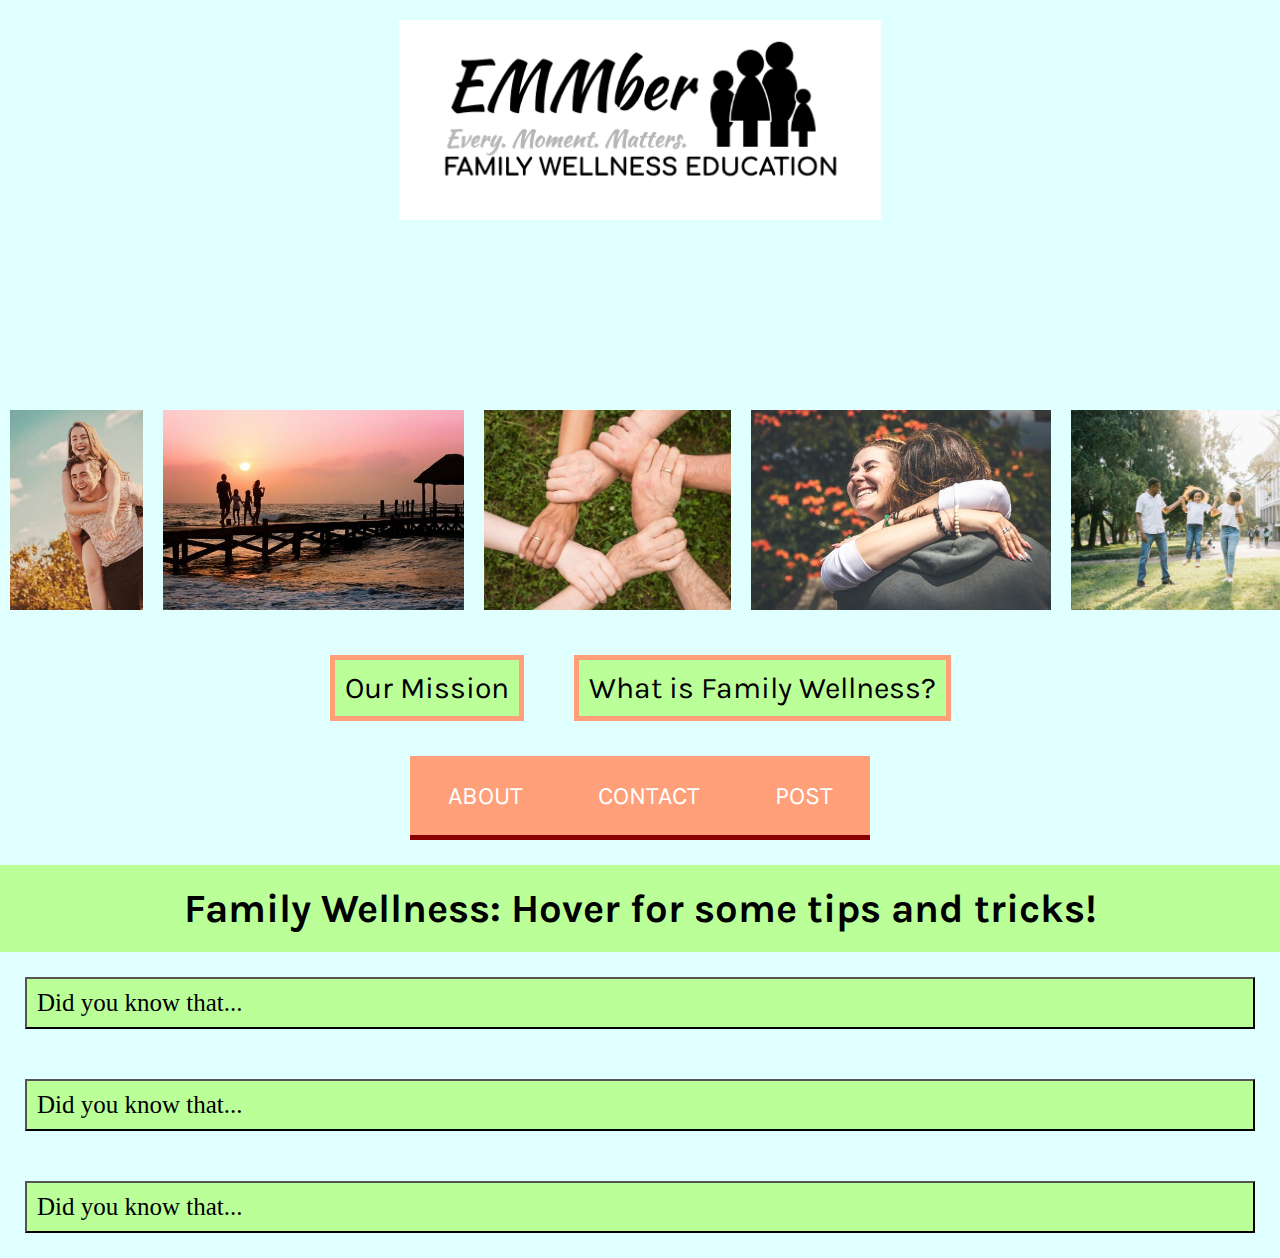
==== index.html @ ecfa2bfd "hover images" ====
<!DOCTYPE html>
<html lang="en" dir="ltr">
  <head>
    <link href="https://fonts.googleapis.com/css?family=Karla&display=swap" rel="stylesheet">
    <link href="https://fonts.googleapis.com/css?family=Kaushan+Script&display=swap" rel="stylesheet">
    <link rel = "stylesheet" href = "./style.css">
    <meta charset="utf-8">

    <link href="https://fonts.googleapis.com/css?family=Raleway&display=swap" rel="stylesheet">
    <title>EMMber</title>
  </head>
  <body>




<!-- button for logo and hidden logo -->


    <div class="topFlex">
      <div id="one">
        <img src="./images/logoTwo.png" class="img-top">
        <img src="./images/logo1.png" class="test" >
      </div>
    </div>
<!-- stock photos of family, happy -->
    <div class="headPics">
      <img src="./images/back.jpeg">
      <img src="./images/dock.jpeg">
      <img src="./images/hands.jpeg">
      <img src="./images/hug.jpeg">
      <img src="./images/jump.jpeg">
    </div>
<!-- button for mission statement and hidden content  -->
    <div class="subHead">
       <button class="mission">
          <span class="mission1">Our Mission</span>
          <span class="missionHidden"></span>
        </button>

        <button class="define">
           <span class="define1">What is Family Wellness?</span>
           <span class="defineHidden"></span>
         </button>
    </div>



       <container class = "links">
         <a href = "./about.html">About</a>
         <a href = "./contact.html">Contact</a>
         <a href = "./post.html">Post</a>
       </container>

<!-- family tips formatting  -->
      <h2>Family Wellness: Hover for some tips and tricks!</h2>

       <div class="famTips">
         <button class="tip1">
            <span class="famTip1">Did you know that...</span>
            <span class="tip1Hidden"></span>
         </button>
         <button class="tip2">
            <span class="famTip2">Did you know that...</span>
            <span class="tip2Hidden"></span>
         </button>
         <button class="tip3">
            <span class="famTip3">Did you know that...</span>
            <span class="tip3Hidden"></span>
         </button>
        </div>






    <script src="https://ajax.googleapis.com/ajax/libs/jquery/2.1.3/jquery.min.js"></script>
    <script type = "text/javascript" src = "./index.js"></script>
  </body>
</html>
---- style.css ----
* {
  margin: 0px;
  padding: 0px;
  box-sizing: border-box;
}


#one {
    height: 400px;
    margin: 0px;
    padding: 0px
    margin-bottom: 0px;
    position: relative;
    background-color: color;
    padding: 10px;
    display: inline-block;
    /* margin: 0px; */
}


#one .img-top {
    display: none;
    position: absolute;
    top: 0;
    left: 0;
    z-index: 99;
}
#one:hover .img-top {
    display: inline;

}






/* the divs for centering the buttons  */
.topFlex {
  display: flex;
  justify-content: center;
  padding: 0px;
}

.subHead {
  display: flex;
  justify-content: center;
  margin: 10px;

}

.defineFlex {
  display: flex;
  justify-content: center;

}

.famTips {
  display: flex;
  justify-content: center;
  flex-direction: column;

}


.links {
  display: flex;
  justify-content: center;
}

a {
  background-color: lightsalmon;
  box-shadow: 0 5px 0 darkred;
  color: white;
  padding: 1em 1.5em;
  font-size: 25px;
  position: relative;
  text-decoration: none;
  text-transform: uppercase;
  font-family: 'Karla', sans-serif;

}

a:hover {
  background-color: #bbff99;
  color: black;
}

/* header button formatting */
.top {
  display: flex;
  background-color: lightsalmon;
  font-family: 'Kaushan Script', cursive;
  padding: 10px;
  font-size: 75px;
  margin: 25px;
}

button:hover .logo{
   display: none;
   content: none;
 }

button:hover .logoHidden:before {
   content: "____________";
   background-image: url("./images/logo2.png");
   background-size: contain;
   background-repeat: no-repeat;
   padding: 100px;
   color: none;
   border: none;
   padding: 20px;
   outline : none;
   -moz-outline : none;
  }

/* mission statement button formatting */
.mission {
  display: flex;
  background-color: #bbff99;
  padding: 10px;
  font-size: 30px;
  margin: 25px;
  font-family: 'Karla', sans-serif;
  border: 5px solid;
  border-color: lightsalmon;

}

button:hover .mission1{
   display: none;
 }

button:hover .missionHidden:before {
   content:"EMMber is an educational platform created to inform and inspire those who    may not be aware of the gravity and prevalence of domestic violence.";
   background-color: black;
   color: white;
   border: none;
   font-size: 20px;
   padding: 10px;
   margin: 10px;
   margin-right: 10px;
   margin-left: 10px;
   outline : none;
   -moz-outline : none;
  }

.define {
  display: flex;
  background-color: #bbff99;
  font-family: georgia;
  padding: 10px;
  font-size: 30px;
  margin: 25px;
  font-family: 'Karla', sans-serif;
  border: 5px solid;
  border-color: lightsalmon;
}

button:hover .define1{
   display: none;
 }

button:hover .defineHidden:before {
   content:"What is Domestic Violence? Something you should not ignore";
   background-color: black;
   color: white;
   border: none;
   font-size: 20px;
   padding: 20px;
   outline : none;
   -moz-outline : none;
  }

.tip1 {
  display: flex;
  background-color: #bbff99;
  font-family: georgia;
  padding: 10px;
  font-size: 25px;
  margin: 25px;
  text-align: center;
  margin_right: 100px;
}

button:hover .famTip1 {
  display: none;
}

button:hover .tip1Hidden:before {
   content:"What is Domestic Violence? Something you should not ignore";
   /* background-color: black;
   color: white;
   border: none;
   font-size: 20px;
   padding: 20px;
   outline : none;
   -moz-outline : none;
   text-align: center; */
   display: flex;
   background-color: #bbff99;
   font-family: georgia;
   padding: 10px;
   font-size: 25px;
   margin: 25px;
   text-align: center;
   margin_right: 100px;
  }

.tip2 {
  display: flex;
  background-color: #bbff99;
  font-family: georgia;
  padding: 10px;
  font-size: 25px;
  margin: 25px;
  text-align: center;
}

button:hover .famTip2 {
  display: none;
}

button:hover .tip2Hidden:before {
   content:"1 in 5 people blah blah";
   background-color: black;
   color: white;
   border: none;
   font-size: 20px;
   padding: 20px;
   outline : none;
   -moz-outline : none;
   text-align: center;
  }

.tip3 {
  display: flex;
  background-color: #bbff99;
  font-family: georgia;
  padding: 10px;
  font-size: 25px;
  margin: 25px;
  text-align: center;
}

button:hover .famTip3 {
  display: none;
}

button:hover .tip3Hidden:before {
   content:"What is Domestic Violence? Something you should not ignore";
   background-color: black;
   color: white;
   border: none;
   font-size: 20px;
   padding: 20px;
   outline : none;
   -moz-outline : none;
   text-align: center;
  }







body {
  background-color: lightcyan;
}

h2 {
  color: black;
  text-align: center;
  font-family: 'Karla', sans-serif;
  background-color: #bbff99;
  padding: 20px;
  font-size: 40px;
  margin-top: 30px;
}

img {
  height: 200px;
  margin: 10px;
}


.headPics {
  display: flex;
  justify-content: space-around;
  margin-top: 0px;
}

.one {
  font-size: 100px;
}
.one:hover {
  color: blue;
  content: "hi";
}
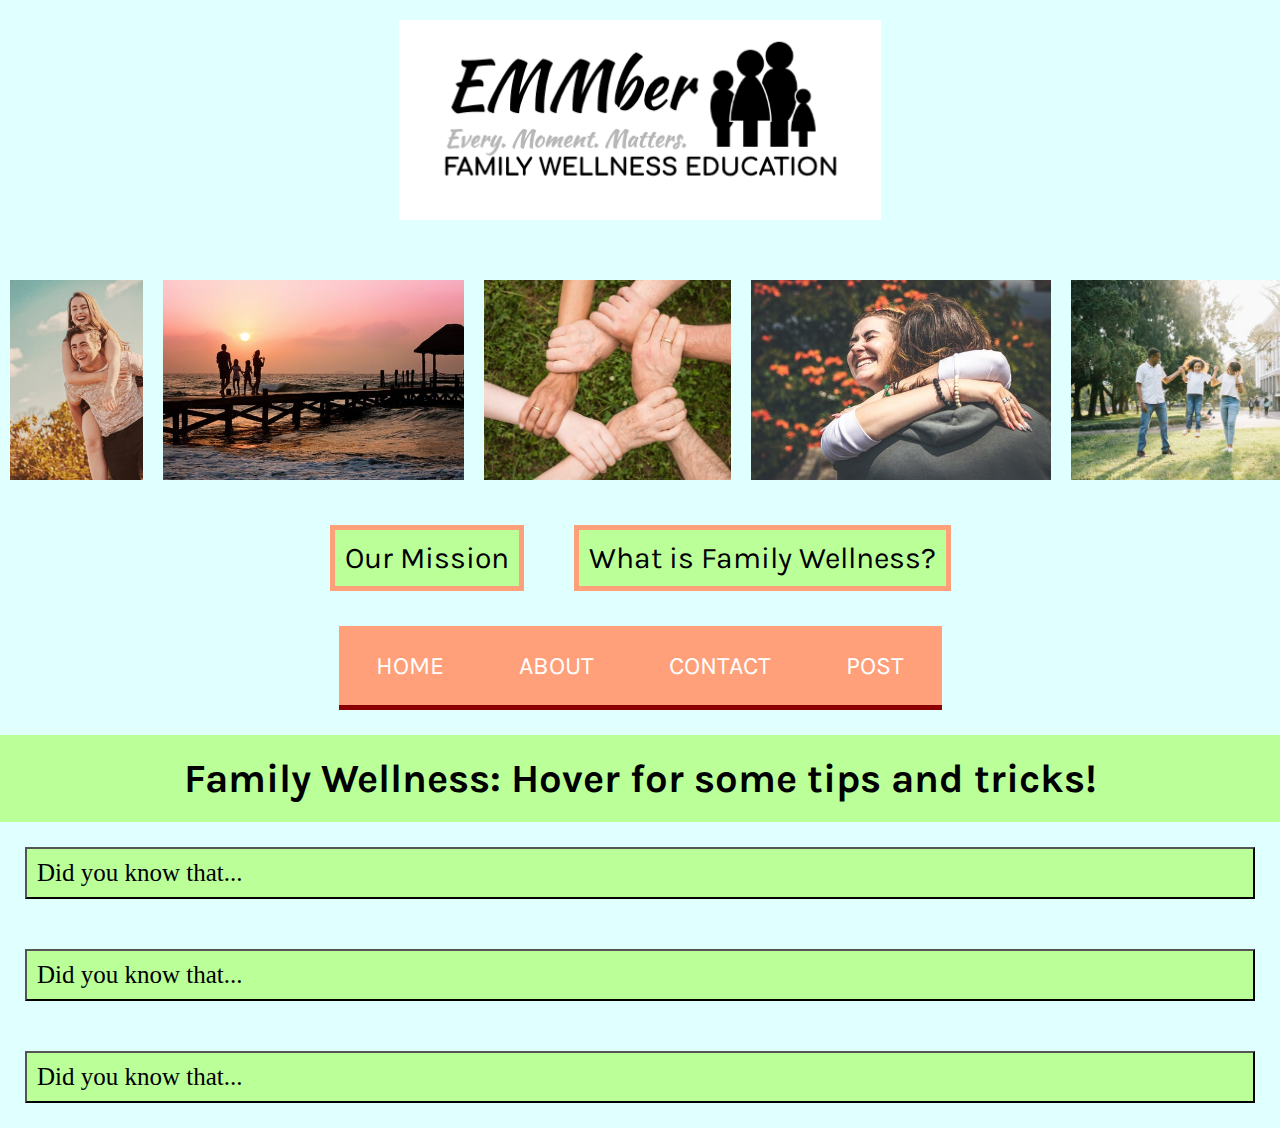
==== commit fd5734a5: "hover format" ====
--- a/index.html
+++ b/index.html
@@ -23,6 +23,7 @@
         <img src="./images/logo1.png" class="test" >
       </div>
     </div>
+
 <!-- stock photos of family, happy -->
     <div class="headPics">
       <img src="./images/back.jpeg">
@@ -47,6 +48,7 @@
 
 
        <container class = "links">
+         <a href = "./index.html">Home</a>
          <a href = "./about.html">About</a>
          <a href = "./contact.html">Contact</a>
          <a href = "./post.html">Post</a>
--- a/style.css
+++ b/style.css
@@ -6,9 +6,9 @@
 
 
 #one {
-    height: 400px;
+    height: 270px;
     margin: 0px;
-    padding: 0px
+    padding: 0px;
     margin-bottom: 0px;
     position: relative;
     background-color: color;
@@ -189,22 +189,22 @@
 
 button:hover .tip1Hidden:before {
    content:"What is Domestic Violence? Something you should not ignore";
-   /* background-color: black;
-   color: white;
-   border: none;
-   font-size: 20px;
-   padding: 20px;
-   outline : none;
-   -moz-outline : none;
-   text-align: center; */
-   display: flex;
+   background-color: black;
+   color: white;
+   border: none;
+   font-size: 20px;
+   padding: 20px;
+   outline : none;
+   -moz-outline : none;
+   text-align: center;
+   /* display: flex;
    background-color: #bbff99;
    font-family: georgia;
    padding: 10px;
    font-size: 25px;
    margin: 25px;
    text-align: center;
-   margin_right: 100px;
+   margin_right: 100px; */
   }
 
 .tip2 {
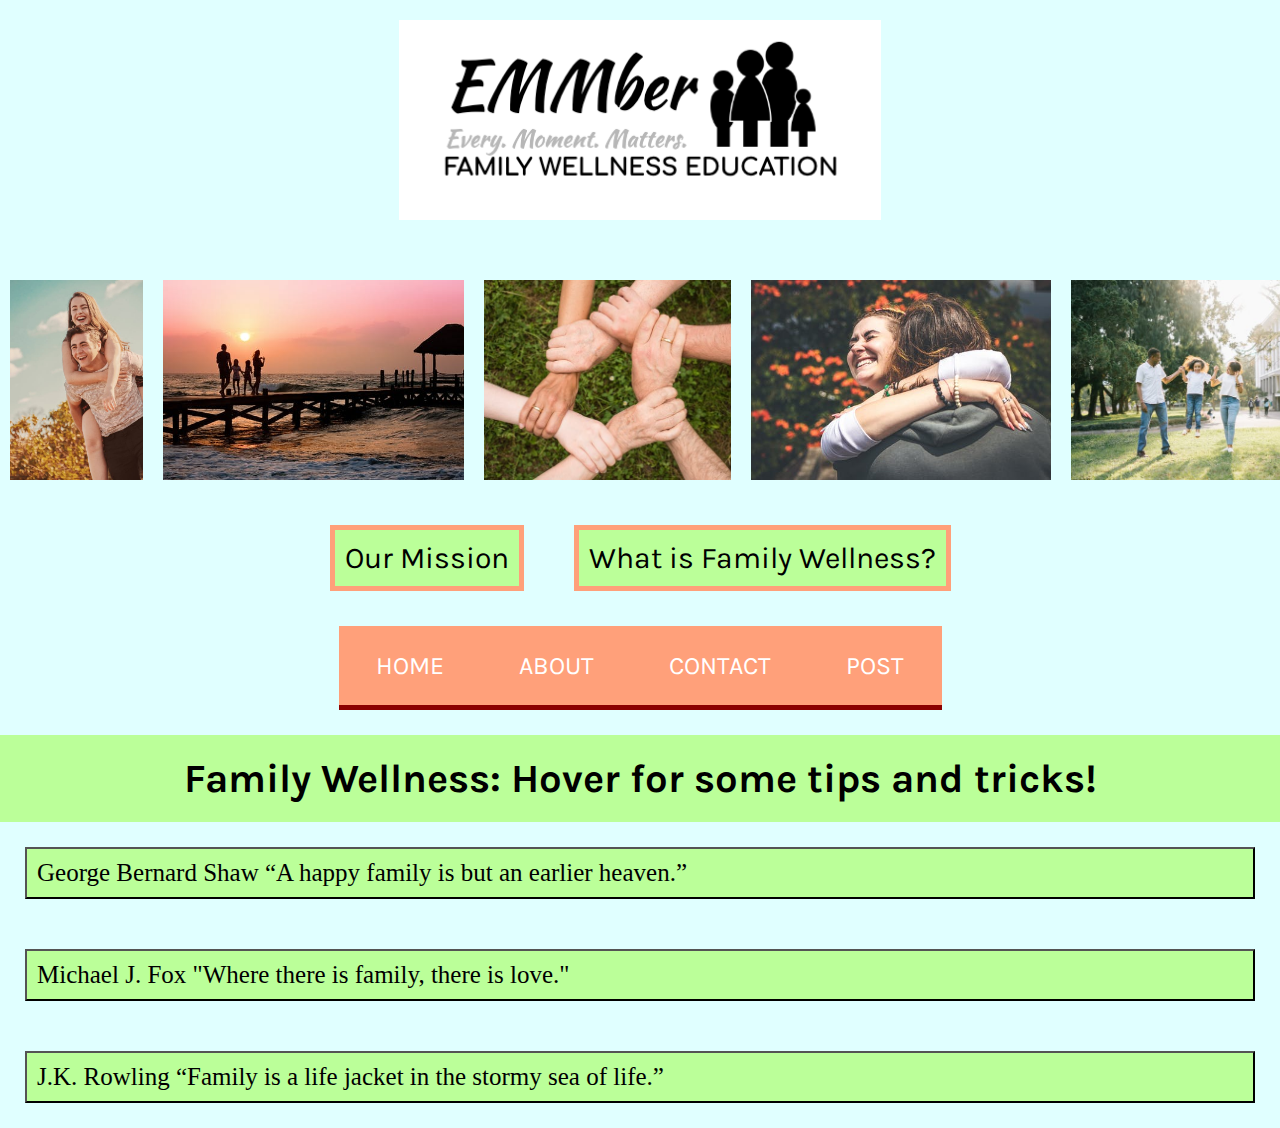
==== commit 0329c5cf: "jncja" ====
--- a/index.html
+++ b/index.html
@@ -59,15 +59,17 @@
 
        <div class="famTips">
          <button class="tip1">
-            <span class="famTip1">Did you know that...</span>
+            <span class="famTip1">George Bernard Shaw “A happy family is but an earlier heaven.” </span>
             <span class="tip1Hidden"></span>
          </button>
          <button class="tip2">
-            <span class="famTip2">Did you know that...</span>
+            <span class="famTip2">Michael J. Fox
+              "Where there is family, there is love."</span>
             <span class="tip2Hidden"></span>
          </button>
          <button class="tip3">
-            <span class="famTip3">Did you know that...</span>
+            <span class="famTip3">J.K. Rowling
+“Family is a life jacket in the stormy sea of life.”</span>
             <span class="tip3Hidden"></span>
          </button>
         </div>
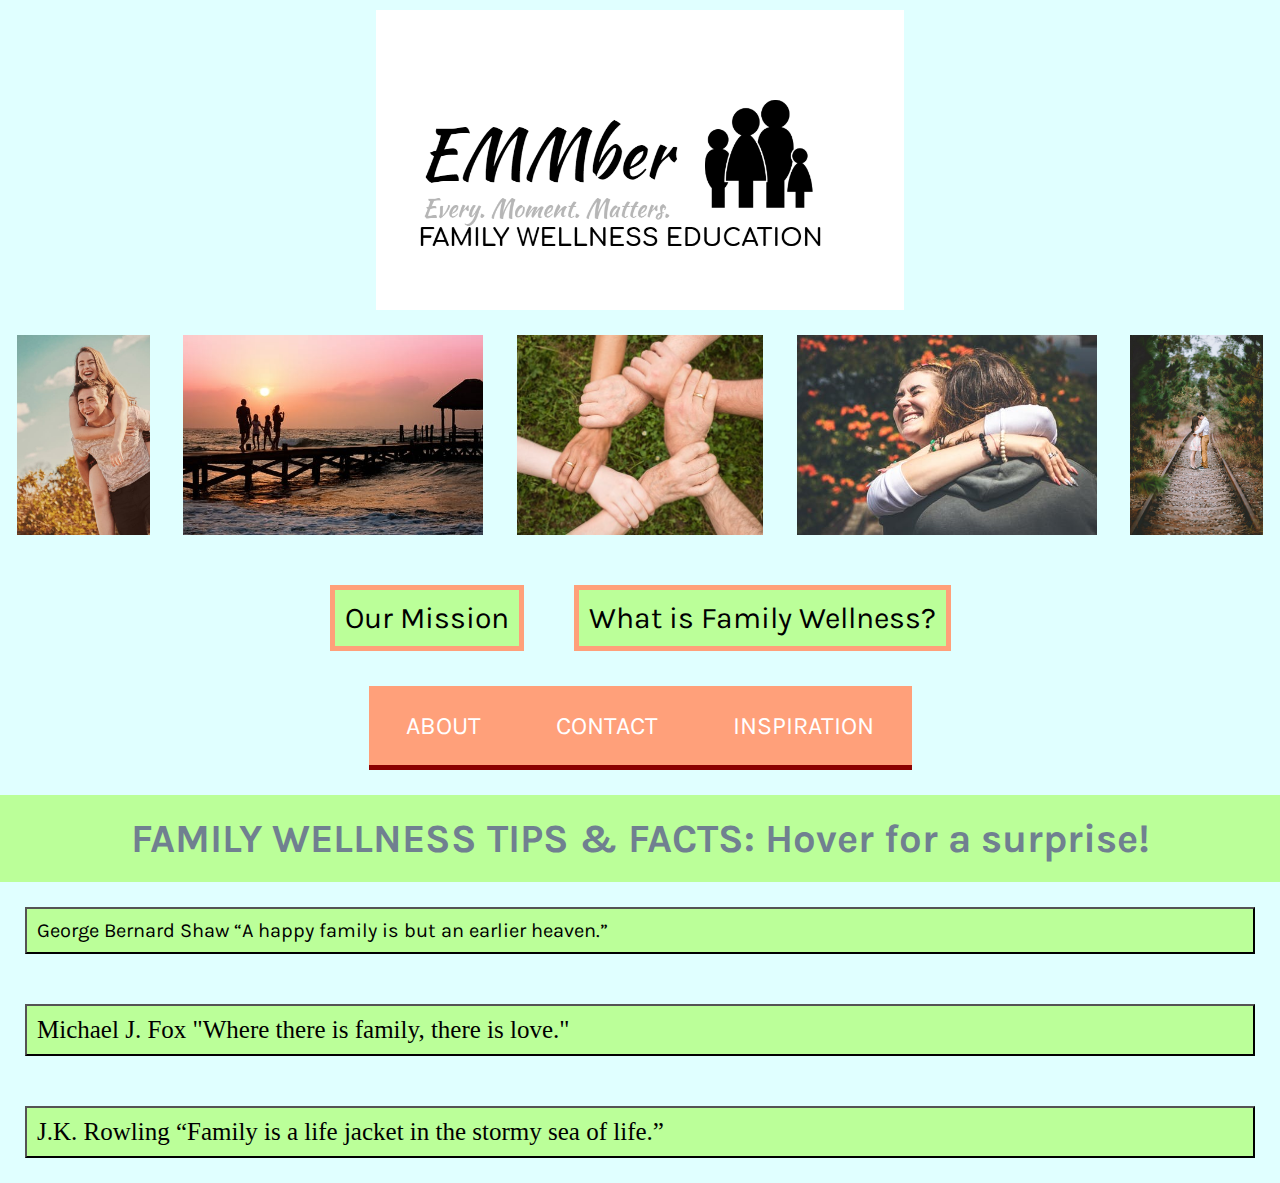
==== commit 10d4158f: "almost done" ====
--- a/index.html
+++ b/index.html
@@ -19,19 +19,33 @@
 
     <div class="topFlex">
       <div id="one">
-        <img src="./images/logoTwo.png" class="img-top">
-        <img src="./images/logo1.png" class="test" >
+        <img src="./images/logo2.png" class="img-top" id="logoSize">
+        <img src="./images/logo1.png" class="test" id="logoSize" >
       </div>
     </div>
 
 <!-- stock photos of family, happy -->
-    <div class="headPics">
+  <div class="pics">
       <img src="./images/back.jpeg">
-      <img src="./images/dock.jpeg">
-      <img src="./images/hands.jpeg">
-      <img src="./images/hug.jpeg">
-      <img src="./images/jump.jpeg">
+
+      <div id="one" class="headPics">
+        <img src="./images/love.JPG" class="img-top" id="headPics">
+        <img src="./images/dock.jpeg" class="test" id="headPics" >
+      </div>
+
+      <div id="one" class="headPics">
+        <img src="./images/shouldnt.JPG" class="img-top" id="headPics">
+        <img src="./images/hands.jpeg" class="test" id="headPics">
+      </div>
+
+      <div id="one" class="headPics">
+        <img src="./images/hurt.JPG" class="img-top" id="headPics">
+        <img src="./images/hug.jpeg" class="test" id="headPics">
+      </div>
+
+      <img src="./images/tracks.jpeg">
     </div>
+
 <!-- button for mission statement and hidden content  -->
     <div class="subHead">
        <button class="mission">
@@ -48,14 +62,13 @@
 
 
        <container class = "links">
-         <a href = "./index.html">Home</a>
          <a href = "./about.html">About</a>
          <a href = "./contact.html">Contact</a>
-         <a href = "./post.html">Post</a>
+         <a href = "./post.html">Inspiration</a>
        </container>
 
 <!-- family tips formatting  -->
-      <h2>Family Wellness: Hover for some tips and tricks!</h2>
+      <h2>FAMILY WELLNESS TIPS & FACTS: Hover for a surprise!</h2>
 
        <div class="famTips">
          <button class="tip1">
--- a/style.css
+++ b/style.css
@@ -4,15 +4,15 @@
   box-sizing: border-box;
 }
 
-
+.pics {
+  display: flex;
+  justify-content: space-around;
+  height: 225px;
+}
 #one {
-    height: 270px;
-    margin: 0px;
-    padding: 0px;
-    margin-bottom: 0px;
+    height: 225px;
     position: relative;
     background-color: color;
-    padding: 10px;
     display: inline-block;
     /* margin: 0px; */
 }
@@ -31,15 +31,21 @@
 }
 
 
-
+#back:hover .img-top {
+  content: "What";
+  background-color: maroon;
+  padding: 10px;
+  font-size: 50px;
+}
 
 
 
 /* the divs for centering the buttons  */
 .topFlex {
   display: flex;
-  justify-content: center;
+  justify-content: space-around;
   padding: 0px;
+  margin-bottom: 100px;
 }
 
 .subHead {
@@ -86,34 +92,6 @@
   color: black;
 }
 
-/* header button formatting */
-.top {
-  display: flex;
-  background-color: lightsalmon;
-  font-family: 'Kaushan Script', cursive;
-  padding: 10px;
-  font-size: 75px;
-  margin: 25px;
-}
-
-button:hover .logo{
-   display: none;
-   content: none;
- }
-
-button:hover .logoHidden:before {
-   content: "____________";
-   background-image: url("./images/logo2.png");
-   background-size: contain;
-   background-repeat: no-repeat;
-   padding: 100px;
-   color: none;
-   border: none;
-   padding: 20px;
-   outline : none;
-   -moz-outline : none;
-  }
-
 /* mission statement button formatting */
 .mission {
   display: flex;
@@ -132,17 +110,14 @@
  }
 
 button:hover .missionHidden:before {
-   content:"EMMber is an educational platform created to inform and inspire those who    may not be aware of the gravity and prevalence of domestic violence.";
-   background-color: black;
-   color: white;
-   border: none;
-   font-size: 20px;
-   padding: 10px;
-   margin: 10px;
-   margin-right: 10px;
-   margin-left: 10px;
-   outline : none;
-   -moz-outline : none;
+   content:"EMMber is an educational platform created to inform and inspire those who may not be aware of the gravity and prevalence of domestic violence.";
+   background-color: black;
+   color: white;
+   border: none;
+   font-size: 20px;
+   padding: 15px;
+   outline : none;
+   -moz-outline : none; */
   }
 
 .define {
@@ -162,12 +137,12 @@
  }
 
 button:hover .defineHidden:before {
-   content:"What is Domestic Violence? Something you should not ignore";
-   background-color: black;
-   color: white;
-   border: none;
-   font-size: 20px;
-   padding: 20px;
+   content:"Domestic Abuse can be mental or physical, and experienced regardless of gender, age, economic status, race, or more.";
+   background-color: black;
+   color: white;
+   border: none;
+   font-size: 20px;
+   padding: 15px;
    outline : none;
    -moz-outline : none;
   }
@@ -177,10 +152,12 @@
   background-color: #bbff99;
   font-family: georgia;
   padding: 10px;
-  font-size: 25px;
-  margin: 25px;
-  text-align: center;
-  margin_right: 100px;
+  font-size: 20px;
+  margin: 25px;
+  text-align: center;
+  margin_right: 200px;
+  font-family: 'Karla', sans-serif;
+  text-align: center;
 }
 
 button:hover .famTip1 {
@@ -270,7 +247,7 @@
 }
 
 h2 {
-  color: black;
+  color: slategray;
   text-align: center;
   font-family: 'Karla', sans-serif;
   background-color: #bbff99;
@@ -298,3 +275,16 @@
   color: blue;
   content: "hi";
 }
+
+#logoSize {
+  height: 300px;
+}
+
+.headPics {
+  height: 200px;
+}
+
+#jump {
+  height: 200px;
+  display: flex;
+}
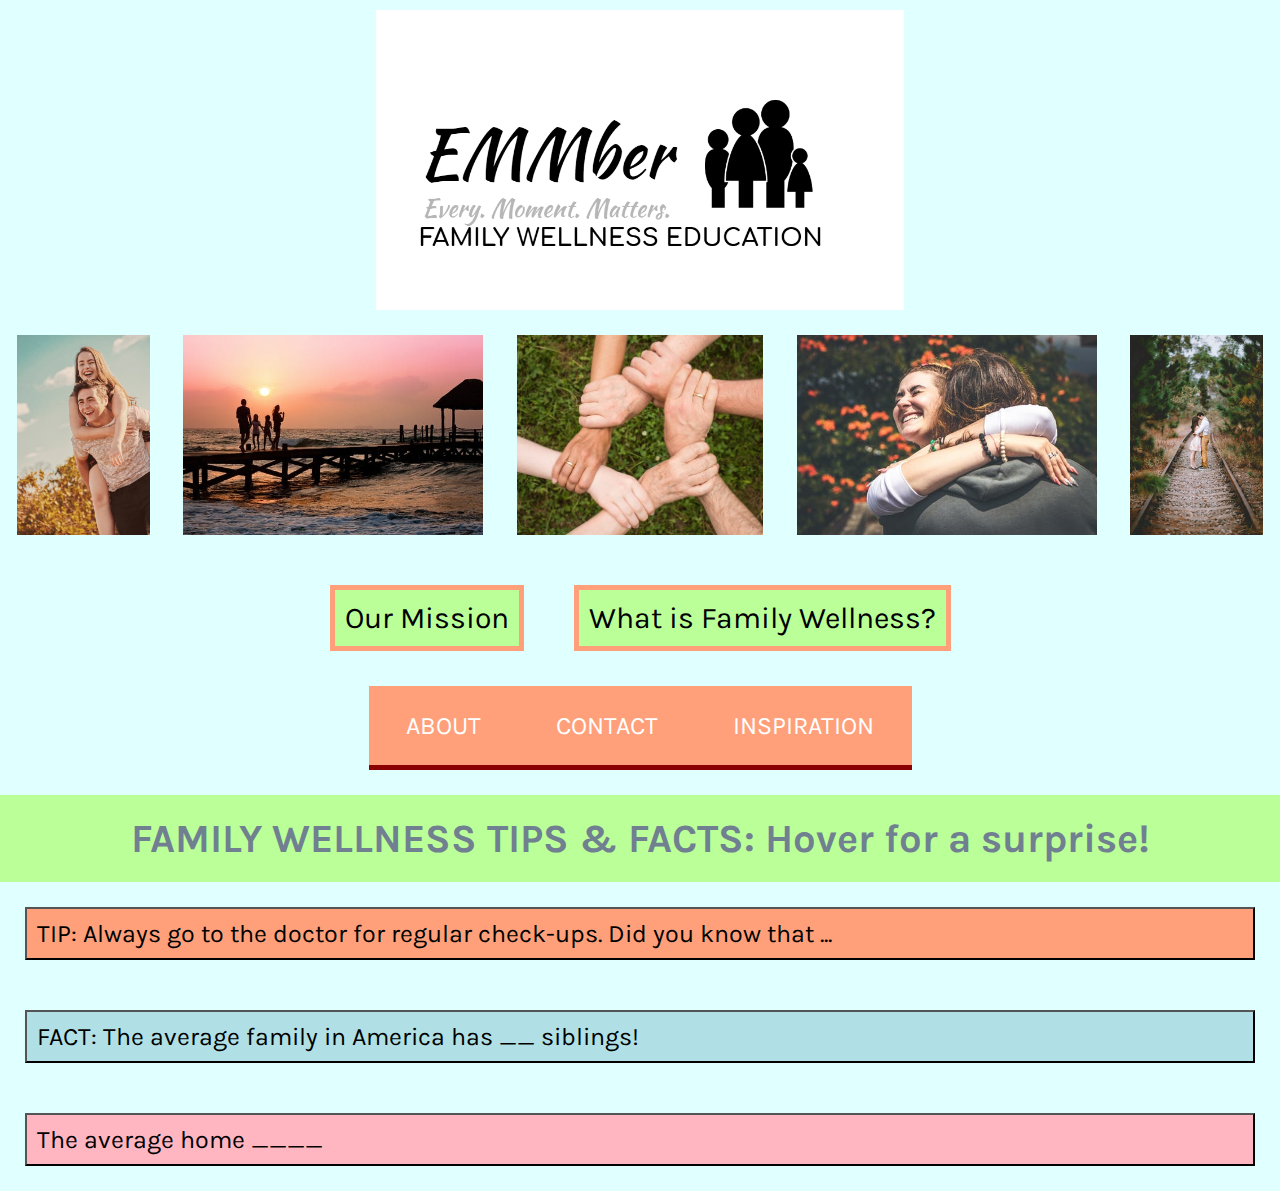
==== commit 036bf226: "almost done" ====
--- a/index.html
+++ b/index.html
@@ -72,17 +72,15 @@
 
        <div class="famTips">
          <button class="tip1">
-            <span class="famTip1">George Bernard Shaw “A happy family is but an earlier heaven.” </span>
+            <span class="famTip1">TIP: Always go to the doctor for regular check-ups. Did you know that ...</span>
             <span class="tip1Hidden"></span>
          </button>
          <button class="tip2">
-            <span class="famTip2">Michael J. Fox
-              "Where there is family, there is love."</span>
+            <span class="famTip2">FACT: The average family in America has __  siblings!</span>
             <span class="tip2Hidden"></span>
          </button>
          <button class="tip3">
-            <span class="famTip3">J.K. Rowling
-“Family is a life jacket in the stormy sea of life.”</span>
+            <span class="famTip3">The average home ____</span>
             <span class="tip3Hidden"></span>
          </button>
         </div>
--- a/style.css
+++ b/style.css
@@ -65,6 +65,8 @@
   display: flex;
   justify-content: center;
   flex-direction: column;
+  font-size: 25px;
+  color: black;
 
 }
 
@@ -149,10 +151,11 @@
 
 .tip1 {
   display: flex;
-  background-color: #bbff99;
+  background-color: lightsalmon;
   font-family: georgia;
   padding: 10px;
-  font-size: 20px;
+  font-size: 25px;
+  color: black;
   margin: 25px;
   text-align: center;
   margin_right: 200px;
@@ -165,7 +168,7 @@
 }
 
 button:hover .tip1Hidden:before {
-   content:"What is Domestic Violence? Something you should not ignore";
+   content:"Did you know that over ___ people are hospitalized due to domestic violence disputes each year?";
    background-color: black;
    color: white;
    border: none;
@@ -186,8 +189,8 @@
 
 .tip2 {
   display: flex;
-  background-color: #bbff99;
-  font-family: georgia;
+  background-color: powderblue;
+  font-family: 'Karla', sans-serif;
   padding: 10px;
   font-size: 25px;
   margin: 25px;
@@ -199,7 +202,7 @@
 }
 
 button:hover .tip2Hidden:before {
-   content:"1 in 5 people blah blah";
+   content:"Did you know that every 1 in 5 women will be sexually assaulted in their lifetime? That's 20%!";
    background-color: black;
    color: white;
    border: none;
@@ -212,8 +215,8 @@
 
 .tip3 {
   display: flex;
-  background-color: #bbff99;
-  font-family: georgia;
+  background-color: lightpink;
+  font-family: 'Karla', sans-serif;
   padding: 10px;
   font-size: 25px;
   margin: 25px;
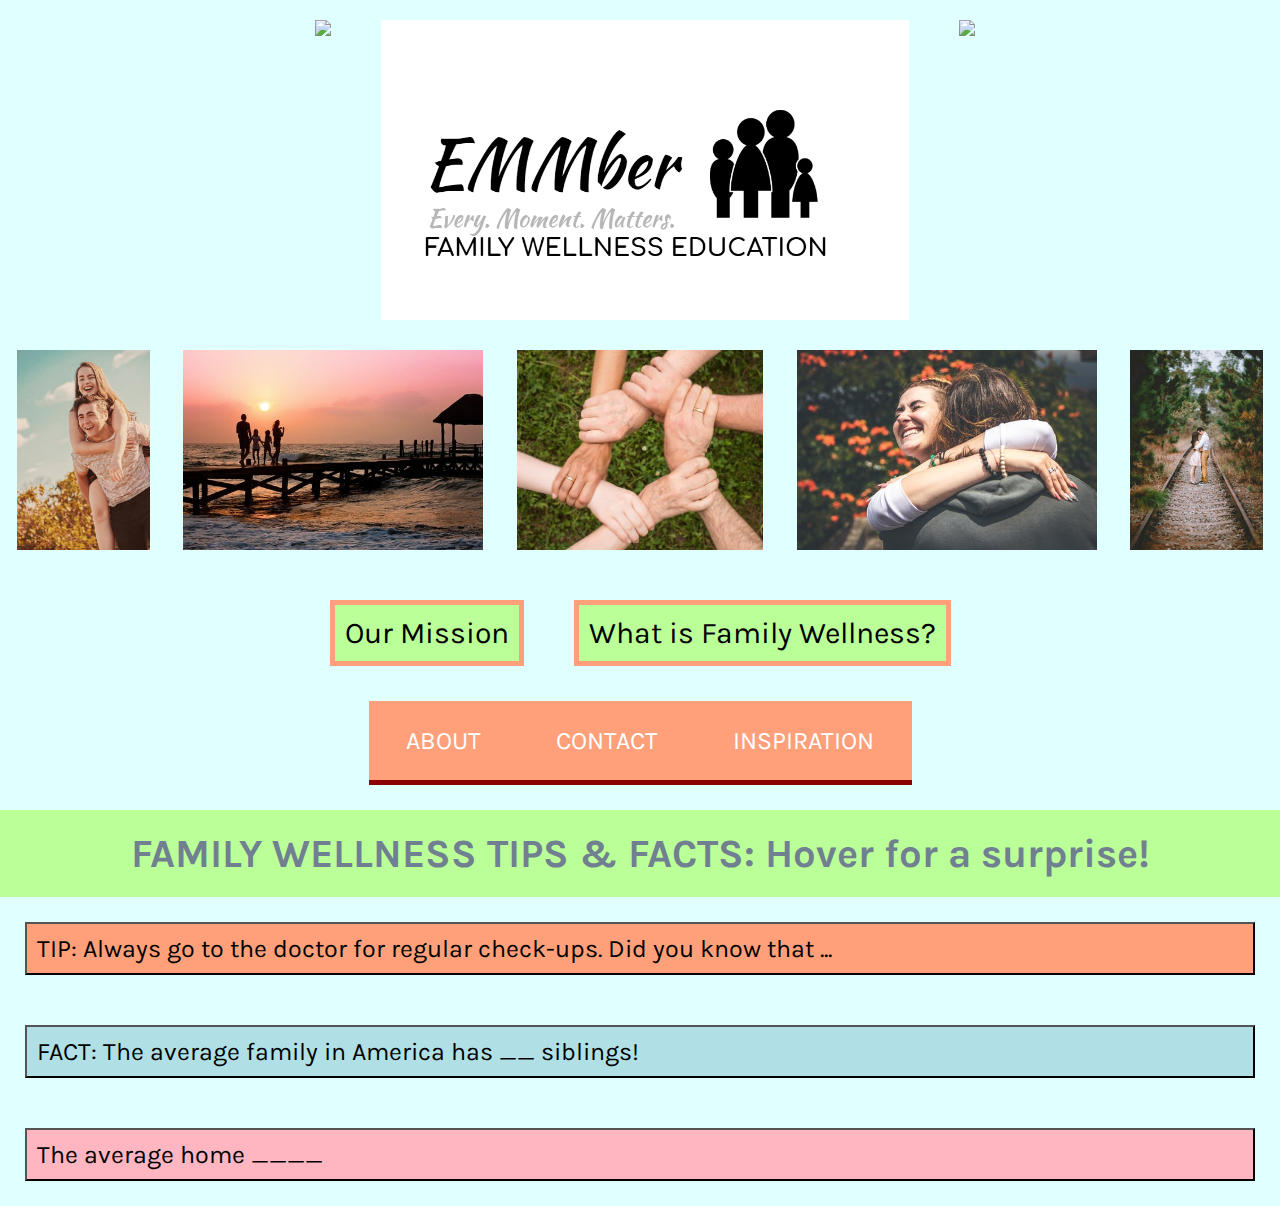
==== commit 8f623a57: "more pics" ====
--- a/index.html
+++ b/index.html
@@ -18,10 +18,12 @@
 
 
     <div class="topFlex">
+      <img id="left" src="https://images.pexels.com/photos/1694649/pexels-photo-1694649.jpeg?auto=compress&cs=tinysrgb&dpr=2&h=650&w=940">
       <div id="one">
         <img src="./images/logo2.png" class="img-top" id="logoSize">
         <img src="./images/logo1.png" class="test" id="logoSize" >
       </div>
+      <img id="right" src="https://images.pexels.com/photos/1463563/pexels-photo-1463563.jpeg?auto=compress&cs=tinysrgb&dpr=2&h=650&w=940">
     </div>
 
 <!-- stock photos of family, happy -->
--- a/style.css
+++ b/style.css
@@ -17,6 +17,15 @@
     /* margin: 0px; */
 }
 
+#left {
+  height: 300px;
+  padding: 0px;
+}
+
+#right {
+  height: 300px;
+  padding: 0px;
+}
 
 #one .img-top {
     display: none;
@@ -43,9 +52,10 @@
 /* the divs for centering the buttons  */
 .topFlex {
   display: flex;
-  justify-content: space-around;
+  justify-content: center;
+  margin: 10px;
   padding: 0px;
-  margin-bottom: 100px;
+  margin-left: 20px;
 }
 
 .subHead {
@@ -281,6 +291,8 @@
 
 #logoSize {
   height: 300px;
+  padding-left: 30px;
+  padding-right: 30px;
 }
 
 .headPics {
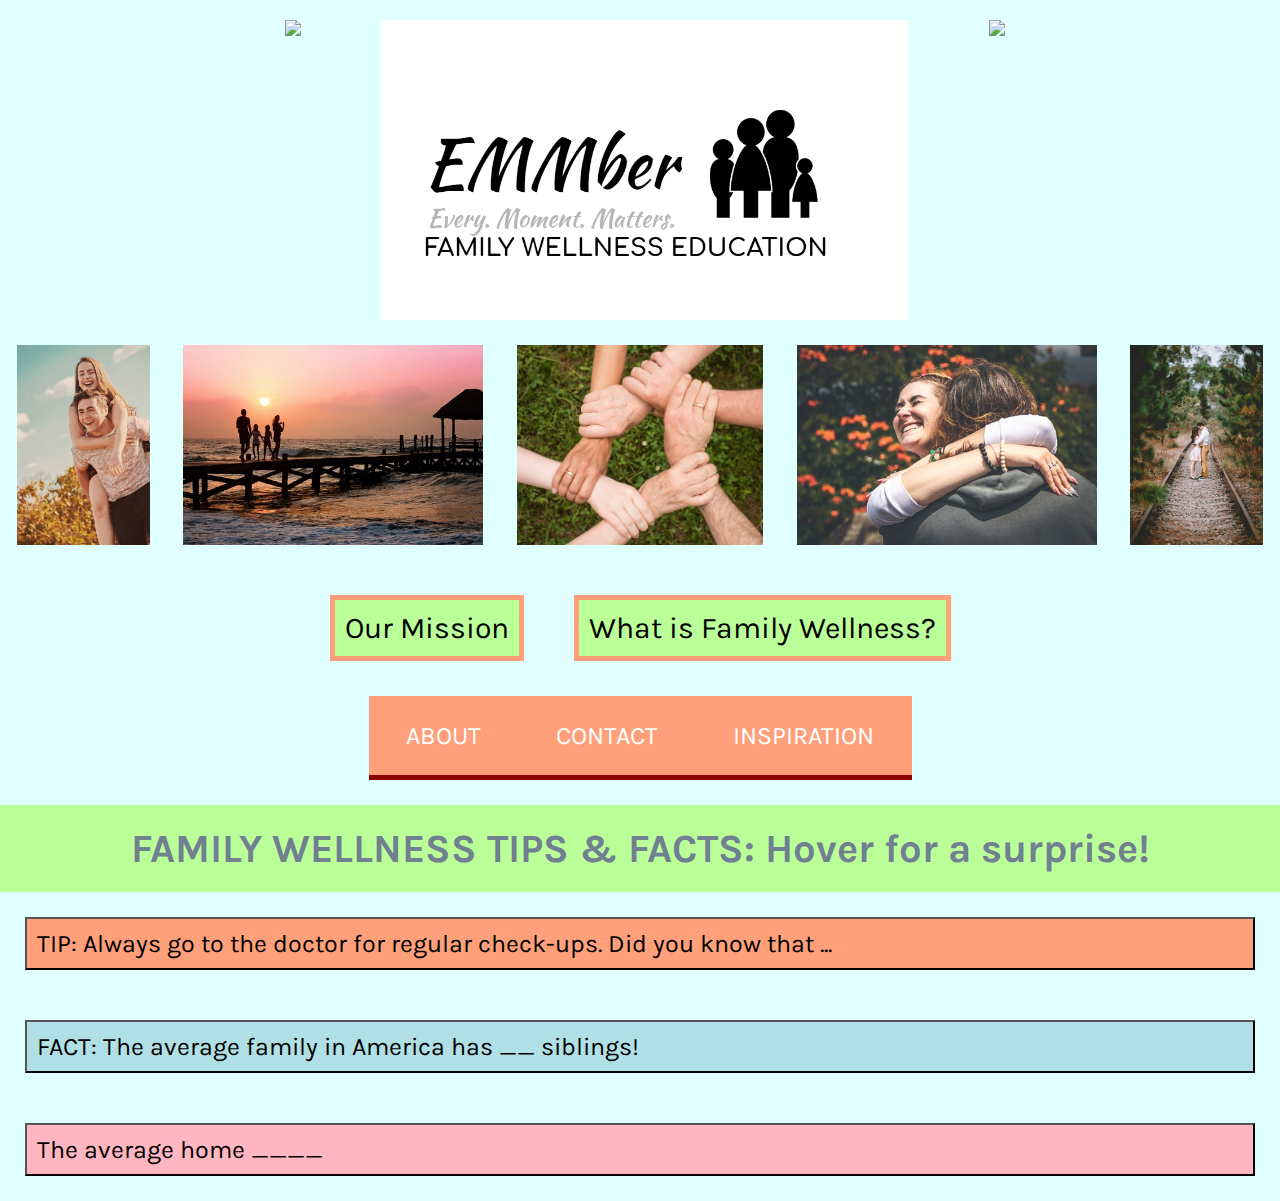
==== commit 3842a8e0: "images" ====
--- a/index.html
+++ b/index.html
@@ -18,17 +18,30 @@
 
 
     <div class="topFlex">
-      <img id="left" src="https://images.pexels.com/photos/1694649/pexels-photo-1694649.jpeg?auto=compress&cs=tinysrgb&dpr=2&h=650&w=940">
+
+      <div id="one">
+        <img src="./images/graphic1.JPG" class="img-top" id="logoSize">
+        <img src="https://images.pexels.com/photos/1694649/pexels-photo-1694649.jpeg?auto=compress&cs=tinysrgb&dpr=2&h=650&w=940" class="test" id="logoSize" >
+      </div>
+
       <div id="one">
         <img src="./images/logo2.png" class="img-top" id="logoSize">
         <img src="./images/logo1.png" class="test" id="logoSize" >
       </div>
-      <img id="right" src="https://images.pexels.com/photos/1463563/pexels-photo-1463563.jpeg?auto=compress&cs=tinysrgb&dpr=2&h=650&w=940">
+
+      <div id="one">
+        <img src="./images/graphic2.JPG" class="img-top" id="logoSize">
+        <img src="https://images.pexels.com/photos/1463563/pexels-photo-1463563.jpeg?auto=compress&cs=tinysrgb&dpr=2&h=650&w=940" class="test" id="logoSize" >
+      </div>
+
     </div>
 
 <!-- stock photos of family, happy -->
   <div class="pics">
-      <img src="./images/back.jpeg">
+      <div id="one" class="headPics">
+        <img src="./images/graphic3.JPG" class="img-top" id="headPics">
+        <img src="./images/back.jpeg" class="test" id="headPics" >
+      </div>
 
       <div id="one" class="headPics">
         <img src="./images/love.JPG" class="img-top" id="headPics">
@@ -45,7 +58,11 @@
         <img src="./images/hug.jpeg" class="test" id="headPics">
       </div>
 
-      <img src="./images/tracks.jpeg">
+      <div id="one" class="headPics">
+        <img src="./images/graphic4.JPG" class="img-top" id="headPics">
+        <img src="./images/tracks.jpeg" class="test" id="headPics" >
+      </div>
+
     </div>
 
 <!-- button for mission statement and hidden content  -->
--- a/style.css
+++ b/style.css
@@ -56,6 +56,7 @@
   margin: 10px;
   padding: 0px;
   margin-left: 20px;
+  margin-bottom: 100px;
 }
 
 .subHead {
@@ -293,6 +294,7 @@
   height: 300px;
   padding-left: 30px;
   padding-right: 30px;
+  margin-bottom: 150px;
 }
 
 .headPics {
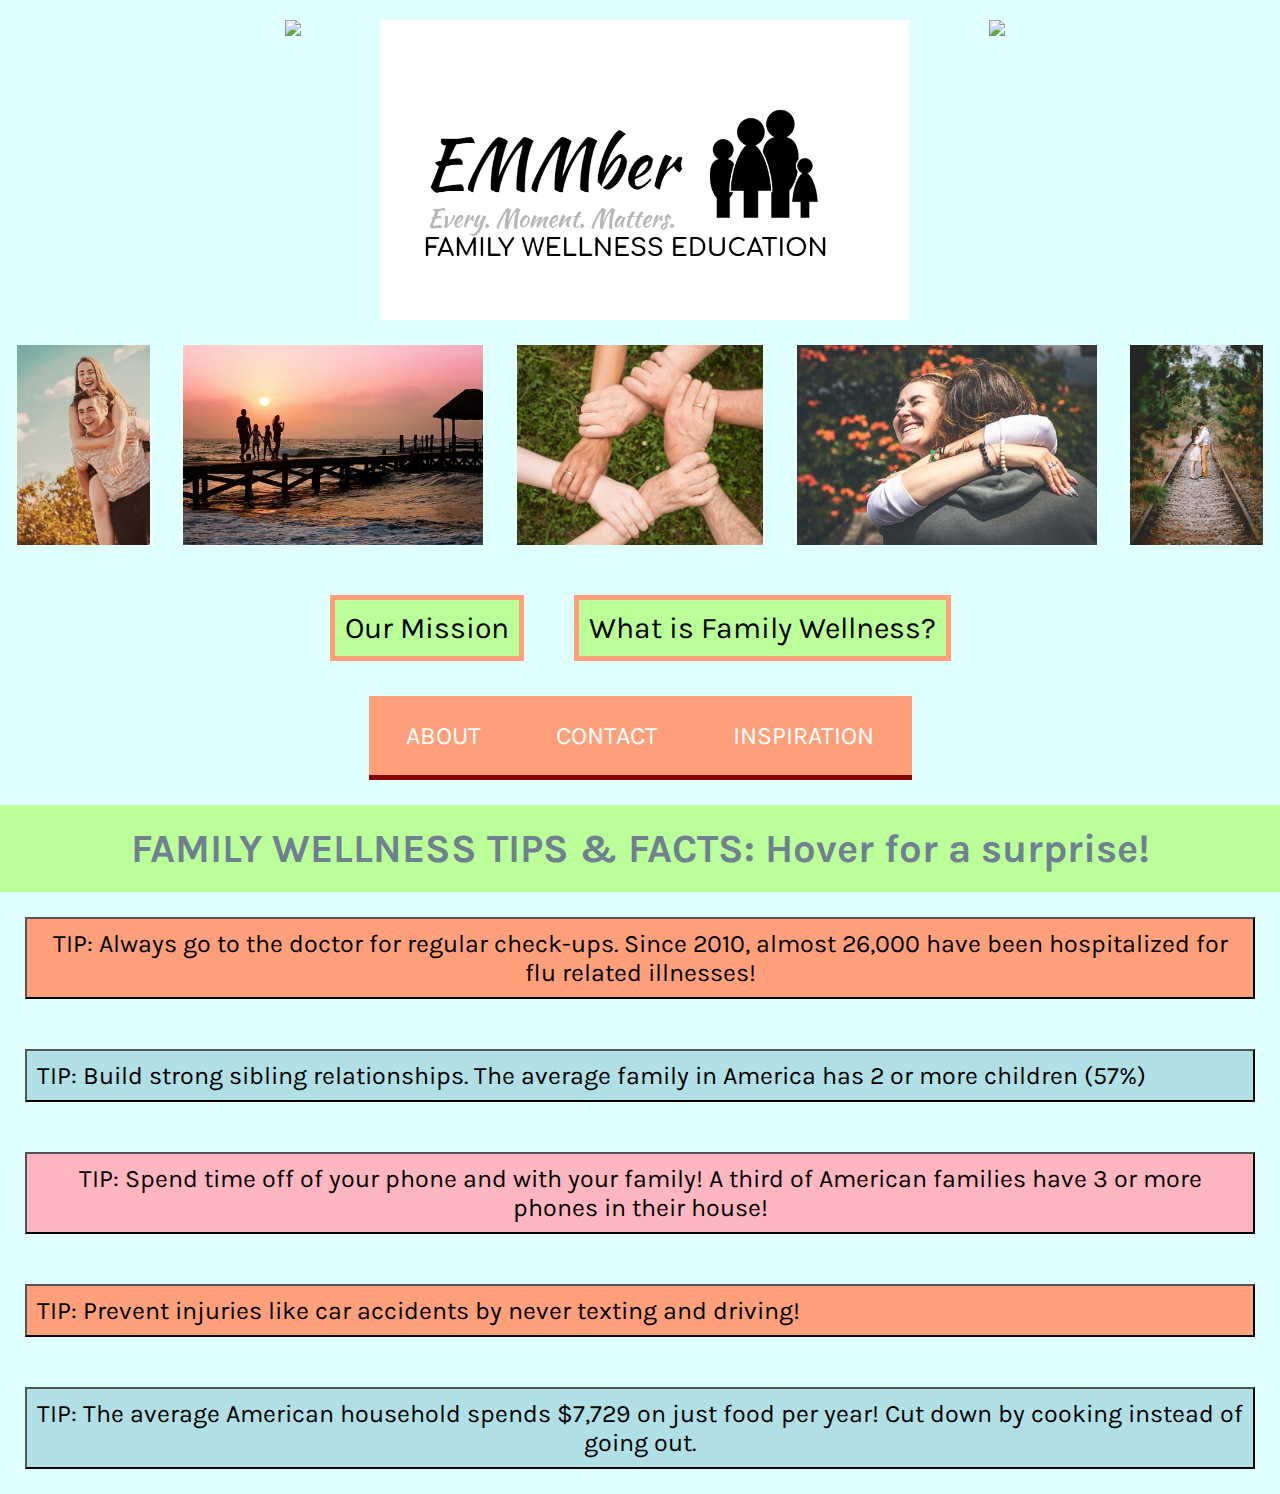
==== commit a9ace7b1: "FINISHED" ====
--- a/index.html
+++ b/index.html
@@ -91,16 +91,24 @@
 
        <div class="famTips">
          <button class="tip1">
-            <span class="famTip1">TIP: Always go to the doctor for regular check-ups. Did you know that ...</span>
+            <span class="famTip1">TIP: Always go to the doctor for regular check-ups. Since 2010, almost 26,000 have been hospitalized for flu related illnesses!</span>
             <span class="tip1Hidden"></span>
          </button>
          <button class="tip2">
-            <span class="famTip2">FACT: The average family in America has __  siblings!</span>
+            <span class="famTip2">TIP: Build strong sibling relationships. The average family in America has 2 or more children (57%)</span>
             <span class="tip2Hidden"></span>
          </button>
          <button class="tip3">
-            <span class="famTip3">The average home ____</span>
+            <span class="famTip3">TIP: Spend time off of your phone and with your family! A third of American families have 3 or more phones in their house!</span>
             <span class="tip3Hidden"></span>
+         </button>
+         <button class="tip4">
+            <span class="famTip4">TIP: Prevent injuries like car accidents by never texting and driving!</span>
+            <span class="tip4Hidden"></span>
+         </button>
+         <button class="tip5">
+            <span class="famTip5">TIP: The average American household spends $7,729 on just food per year! Cut down by cooking instead of going out.</span>
+            <span class="tip5Hidden"></span>
          </button>
         </div>
 
--- a/style.css
+++ b/style.css
@@ -100,6 +100,11 @@
 
 }
 
+img{
+  display:flex;
+  flex: wrap;
+}
+
 a:hover {
   background-color: #bbff99;
   color: black;
@@ -179,12 +184,13 @@
 }
 
 button:hover .tip1Hidden:before {
-   content:"Did you know that over ___ people are hospitalized due to domestic violence disputes each year?";
-   background-color: black;
-   color: white;
-   border: none;
-   font-size: 20px;
-   padding: 20px;
+   content:"11.7% of women visiting a variety of American emergency departments were there because of acute injury or stress related to domestic violence.";
+   background-color: black;
+   color: white;
+   border: none;
+   font-size: 20px;
+   padding: 10px;
+   /* padding: 20px; */
    outline : none;
    -moz-outline : none;
    text-align: center;
@@ -213,7 +219,7 @@
 }
 
 button:hover .tip2Hidden:before {
-   content:"Did you know that every 1 in 5 women will be sexually assaulted in their lifetime? That's 20%!";
+   content:"Did you know that every 1 in 5 women will be sexually assaulted in their lifetime? That's 20% of the entire female population.";
    background-color: black;
    color: white;
    border: none;
@@ -239,17 +245,68 @@
 }
 
 button:hover .tip3Hidden:before {
-   content:"What is Domestic Violence? Something you should not ignore";
-   background-color: black;
-   color: white;
-   border: none;
-   font-size: 20px;
-   padding: 20px;
+   content:"The National Domestic Violence Hotline (and loveisrespect, its project for teens and young adults) answered 323,356 calls, chats and texts in 2017.";
+   background-color: black;
+   color: white;
+   border: none;
+   font-size: 20px;
+   padding: 10px;
    outline : none;
    -moz-outline : none;
    text-align: center;
   }
 
+  .tip4 {
+    display: flex;
+    background-color: lightsalmon;
+    font-family: 'Karla', sans-serif;
+    padding: 10px;
+    font-size: 25px;
+    margin: 25px;
+    text-align: center;
+  }
+
+  button:hover .famTip4 {
+    display: none;
+  }
+
+  button:hover .tip4Hidden:before {
+     content:"Domestic violence is the leading cause of injury to women: more than car accidents, mugging, and rapes combined.";
+     background-color: black;
+     color: white;
+     border: none;
+     font-size: 20px;
+     padding: 10px;
+     outline : none;
+     -moz-outline : none;
+     text-align: center;
+    }
+
+    .tip5 {
+      display: flex;
+      background-color: powderblue;
+      font-family: 'Karla', sans-serif;
+      padding: 10px;
+      font-size: 25px;
+      margin: 25px;
+      text-align: center;
+    }
+
+    button:hover .famTip5 {
+      display: none;
+    }
+
+    button:hover .tip5Hidden:before {
+       content:"Domestic violence costs more than $37 billion a year in law enforcement involvement, legal work, medical and mental health treatment, and lost productivity at companies.";
+       background-color: black;
+       color: white;
+       border: none;
+       font-size: 20px;
+       padding: 10px;
+       outline : none;
+       -moz-outline : none;
+       text-align: center;
+      }
 
 
 
@@ -305,3 +362,31 @@
   height: 200px;
   display: flex;
 }
+
+
+@media screen and (max-width: 1000px){
+    img {
+      width: %;
+      height: 50%;
+    }
+    button:hover .tip1Hidden:before {
+       content:"Did you know that over ___ people are hospitalized due to domestic violence disputes each year?";
+       background-color: black;
+       color: white;
+       border: none;
+       font-size: 20px;
+       /* padding: 20px; */
+       outline : none;
+       -moz-outline : none;
+       text-align: center;
+       /* display: flex;
+       background-color: #bbff99;
+       font-family: georgia;
+       padding: 10px;
+       font-size: 25px;
+       margin: 25px;
+       text-align: center;
+       margin_right: 100px; */
+      }
+
+}
